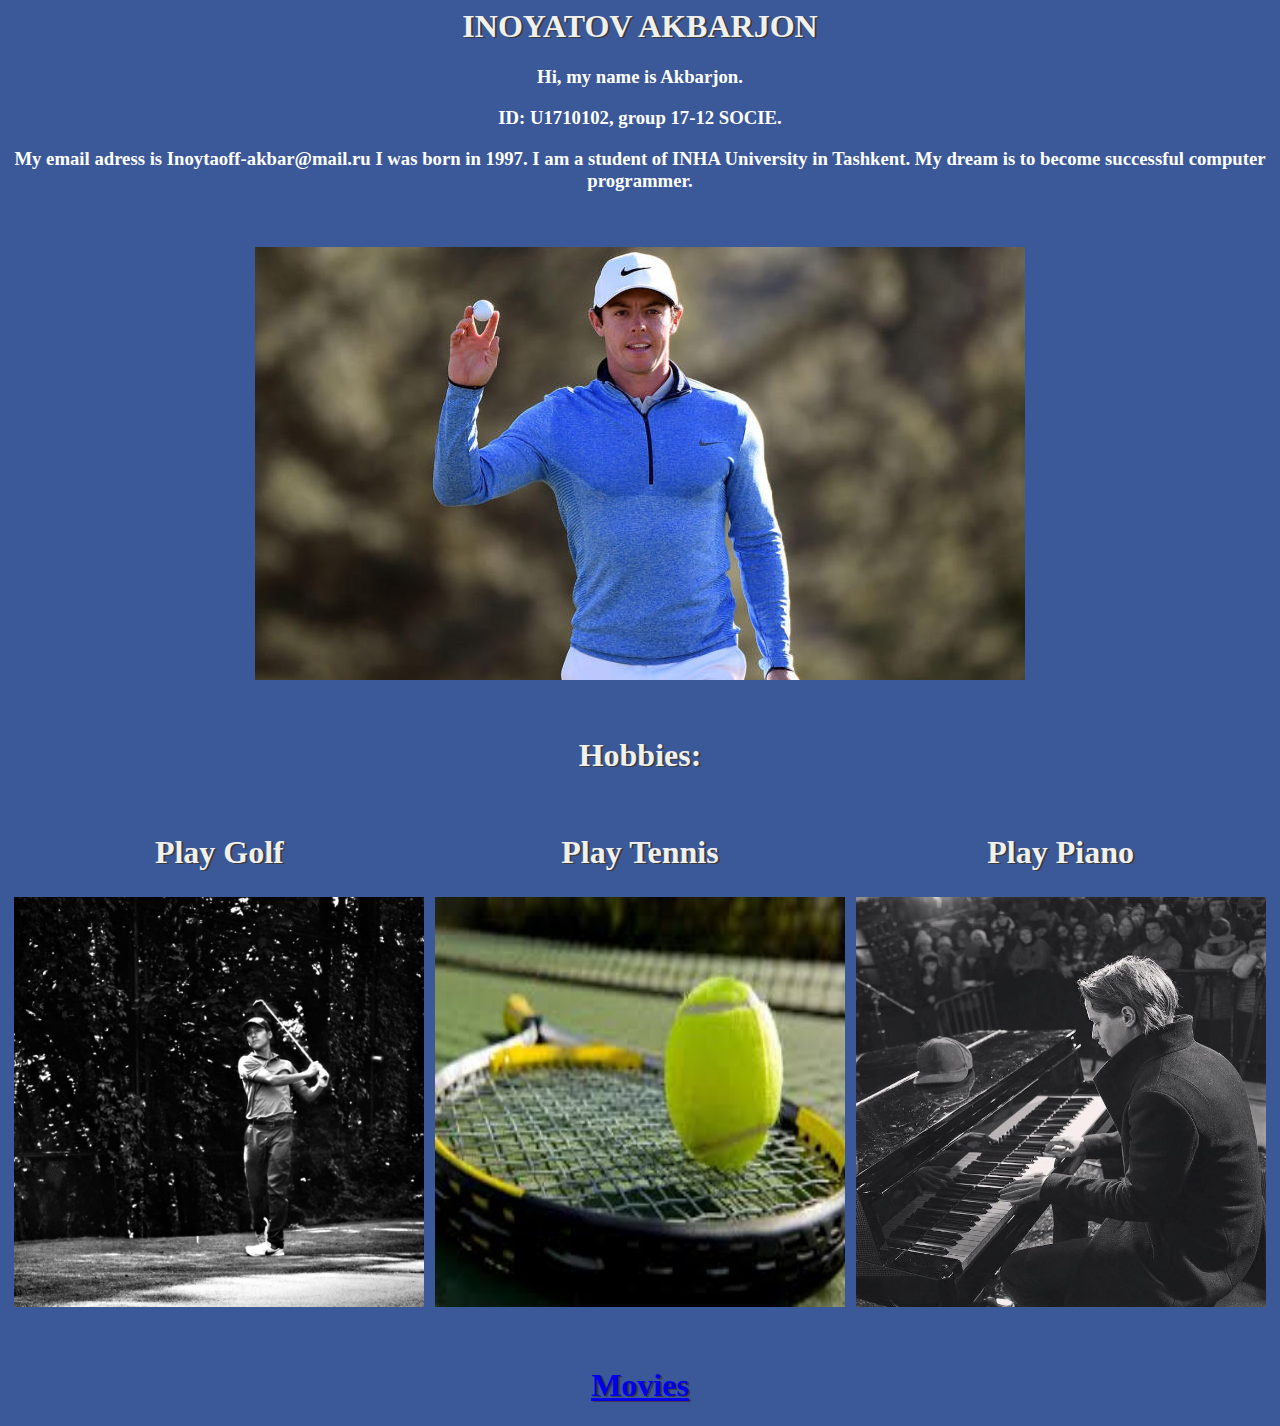
==== index.html @ 22dbd3b2 "Aleksey was here" ====
<html>
<head>
	<title>INOYATOV AKBARJON</title>
</head>
<link rel="stylesheet" type="text/css" href="body style.css">
<style >
	#sss{
		text-align: center;
	}
</style>
<body>
	<style>
   body {
    background: #3b5998;
   }
  </style>


<font style="color:white"><center><h1>INOYATOV AKBARJON</h1></center></font>
<font style="color:white"><h3><center>Hi, my name is Akbarjon.</center>
<h3><center>ID: U1710102, group 17-12 SOCIE.</center></h3> <h3><center>My email adress is Inoytaoff-akbar@mail.ru I was born in 1997. I am a student of INHA University in Tashkent. My dream is to become successful computer programmer.</center></h3></font>

<br/><br/>
<center><img src="rory-mcilroy-masters-2016.jpg">
</center>
<br/><br/>
<font style="color:white"><center><h1>Hobbies:</h1></center></font>
<br/><br/>
<table  align="center" style width="100%">
	<tr>
		<th><font style="color:white"><h1>Play Golf</h1></th>
		<th><font style="color:white"><h1>Play Tennis</h1></th></font>
		<th><font style="color:white"><h1>Play Piano</h1></th></font>
	</tr>
	<tr>
		<th><img src="14192602_882916541812710_2217236442090403708_n.jpg" width="410px" height="410px"></th>
		<th><img src="images.jpeg" width="410px" height="410px"></th>
		<th><img src="Kygo.jpg" width="410px" height="410px"></th>
	</tr>
</table>
<br/><br/>
<font style="color:white"><h1 align="center"><a href="ssmovie43.html">Movies</a></h1></font>
</body>
</html>
---- body style.css ----
body {
    background-color:;
}

h1 {
  text-shadow: 2px 1px #3c3c3c;
    color: #f0f0f0;
    text-align: center;
  
}
h2 {
  font-size: 50px;
  font-family: verdana;
  text-shadow: 5px 6px #3c3c3c;
    color: #b4b4b4;
    text-align: center;
  word-spacing: -10px;
  
}

p {
    font-family: Courier New;
    font-size: 17px;
  color: #ffffff;
}
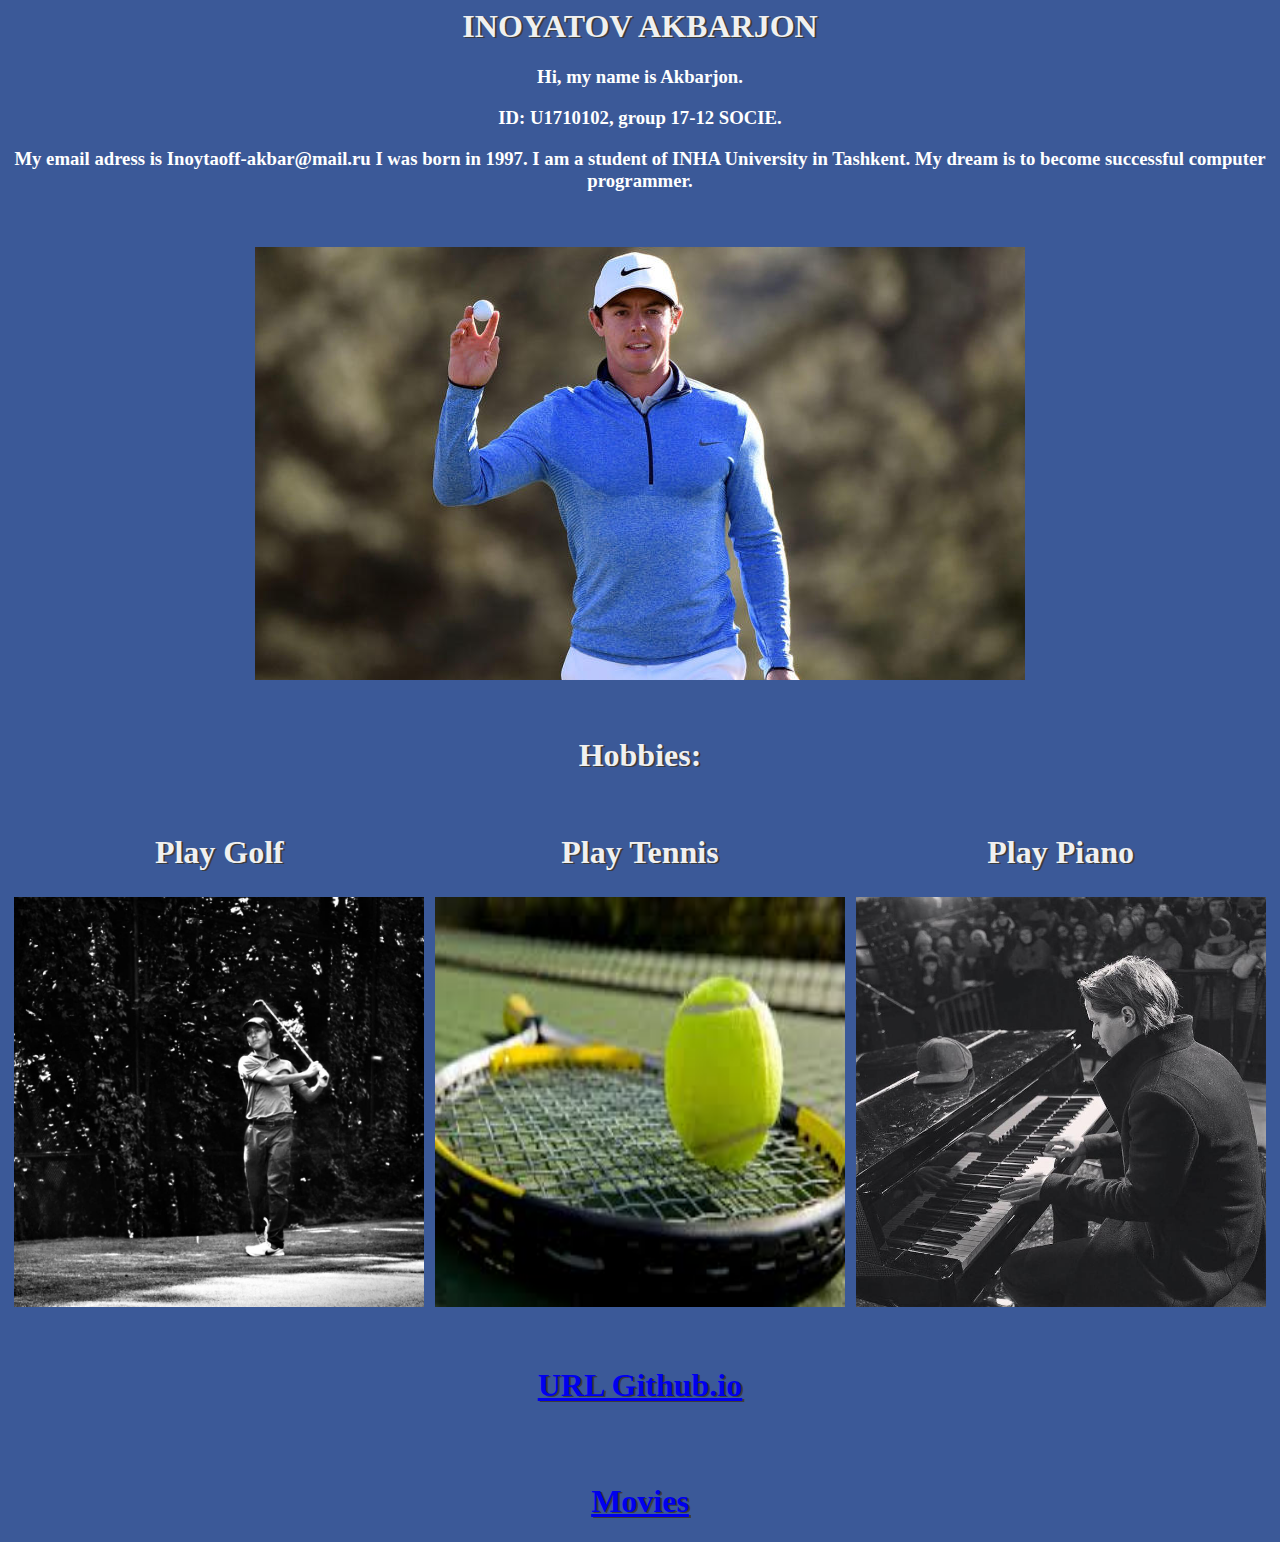
==== commit 515388f4: "Vika" ====
--- a/index.html
+++ b/index.html
@@ -38,7 +38,9 @@
 		<th><img src="Kygo.jpg" width="410px" height="410px"></th>
 	</tr>
 </table>
+	<br/><br/>
+	<h1 align="center"><a href="https://u1710102.github.io/index.html">URL Github.io</a></h1>
 <br/><br/>
-<font style="color:white"><h1 align="center"><a href="ssmovie43.html">Movies</a></h1></font>
+<font style="color:white"><h1 align="center"><a href="movie43.html">Movies</a></h1></font>
 </body>
-</html>+</html>
